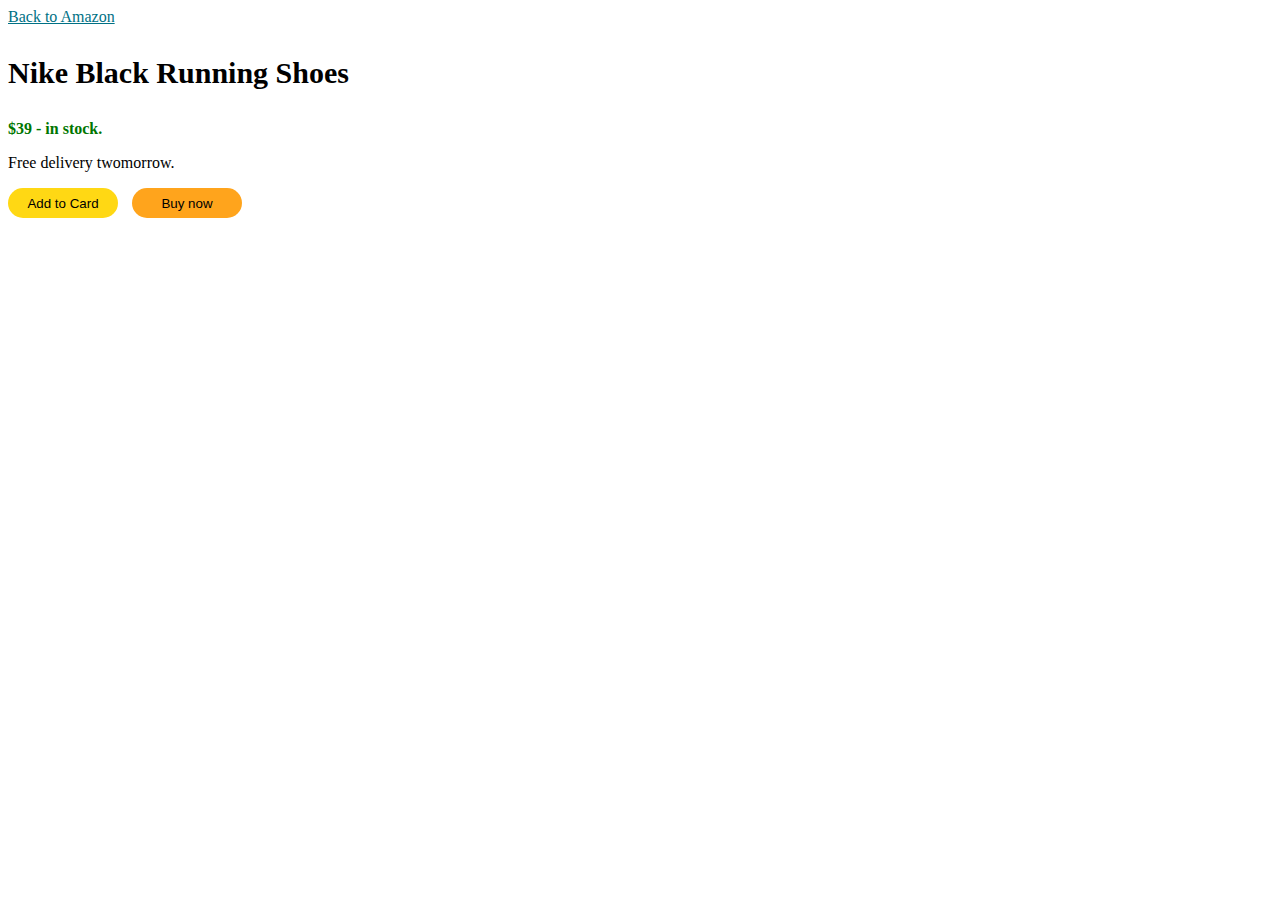
==== index.html @ bd8a2bbf "Rename me.html to index.html" ====
<!DOCTYPE html>
<html lang="en">
<head>
    <meta charset="UTF-8">
    <meta http-equiv="X-UA-Compatible" content="IE=edge">
    <meta name="viewport" content="width=device-width, initial-scale=1.0">
    <title>Document</title>
</head>
<body>
    <style>
        .amazon{
        color: rgb(0, 113, 133);
        }
        .nike{
        font-size: 30px;
        font-weight: bold;
        }
        
        .stock{
        
        color: rgb(0,118,0);
        font-weight: bold;
        }
        .button1{
        border: none;
        border-radius:15px;
        background-color:rgb(255,216,20) ;
        height: 30px;
        width: 110px;
        cursor: pointer;
        transition: height 1s, width 1s;
        vertical-align: top;
        }
        .button2{
            height: 30px;
        width: 110px;
        background-color: rgb(255,164,28);
        border: none;
        border-radius: 15px;
        cursor: pointer;
        margin-left: 10px;
        transition: box-shadow 0.25s;
        vertical-align:top;
        
        }
        .button1:hover{
        height: 50px;
        width: 160px;
        
        }
        .button1:active{
            opacity: 0.5;
        }
        .button2:hover{
        box-shadow: 5px 5px 5px rgba(0, 0, 0, 0.25) ;
        
        }
        .button2:active{
        margin-top: 4px;
        margin-left: 12px;
        
        }
        
        </style>
        
        
        
        
        <a href="https://www.amazon.com/" class="amazon">Back to Amazon</a>
        
        <p class="nike">Nike Black Running Shoes</p>
        
        <p class="stock">$39 - in stock.</p>
        
        <p>Free delivery twomorrow.</p>
        
        <button class="button1">Add to Card</button>
        
        <button class="button2">Buy now</button>
        
</body>
</html>
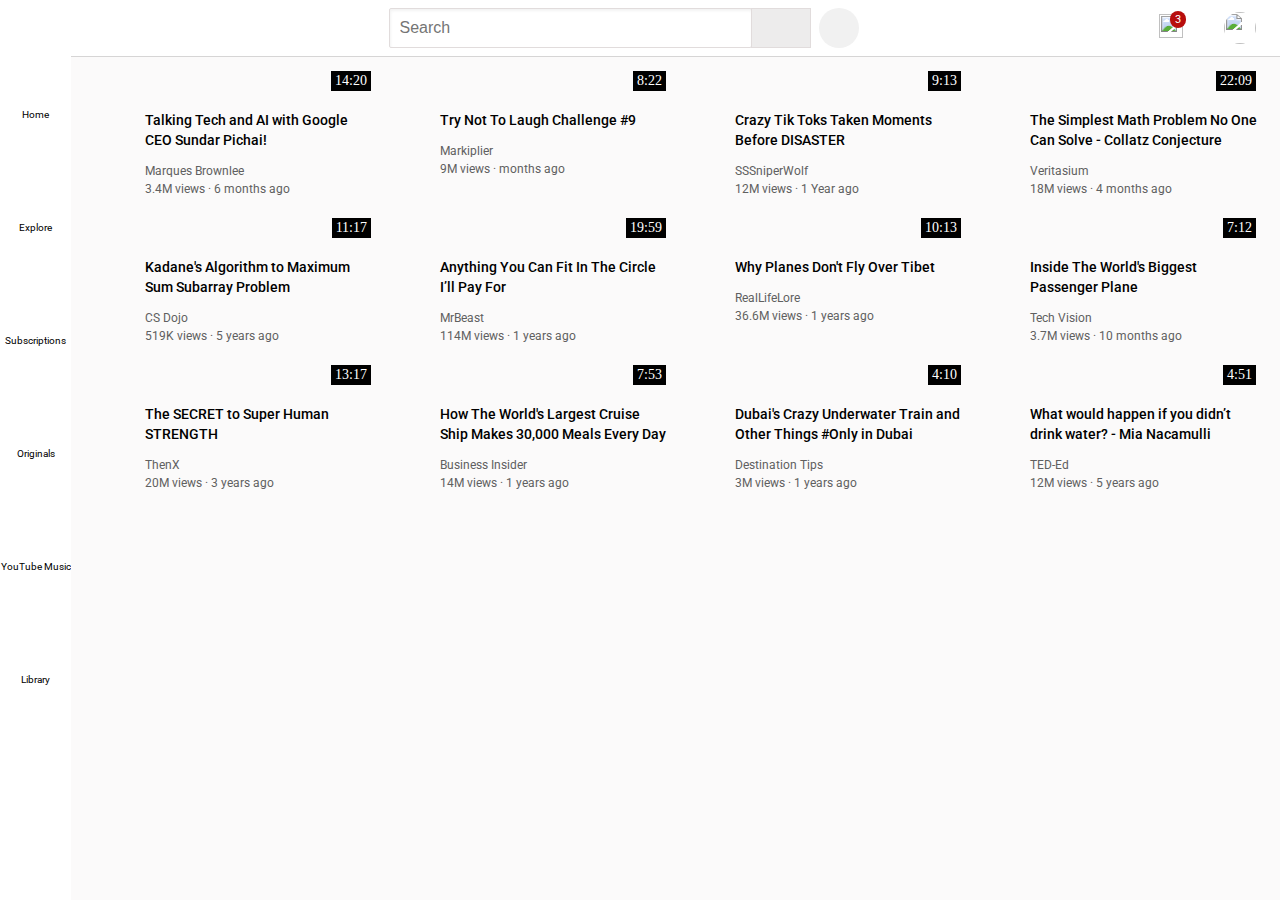
==== commit 40f55dde: "Rename youtube.html to index.html" ====
--- a/index.html
+++ b/index.html
@@ -1,82 +1,376 @@
 <!DOCTYPE html>
-<html lang="en">
-<head>
-    <meta charset="UTF-8">
-    <meta http-equiv="X-UA-Compatible" content="IE=edge">
-    <meta name="viewport" content="width=device-width, initial-scale=1.0">
-    <title>Document</title>
-</head>
-<body>
-    <style>
-        .amazon{
-        color: rgb(0, 113, 133);
-        }
-        .nike{
-        font-size: 30px;
-        font-weight: bold;
-        }
+<html>
+    <head>
+        <title>YouTube</title>
         
-        .stock{
-        
-        color: rgb(0,118,0);
-        font-weight: bold;
-        }
-        .button1{
-        border: none;
-        border-radius:15px;
-        background-color:rgb(255,216,20) ;
-        height: 30px;
-        width: 110px;
-        cursor: pointer;
-        transition: height 1s, width 1s;
-        vertical-align: top;
-        }
-        .button2{
-            height: 30px;
-        width: 110px;
-        background-color: rgb(255,164,28);
-        border: none;
-        border-radius: 15px;
-        cursor: pointer;
-        margin-left: 10px;
-        transition: box-shadow 0.25s;
-        vertical-align:top;
-        
-        }
-        .button1:hover{
-        height: 50px;
-        width: 160px;
-        
-        }
-        .button1:active{
-            opacity: 0.5;
-        }
-        .button2:hover{
-        box-shadow: 5px 5px 5px rgba(0, 0, 0, 0.25) ;
-        
-        }
-        .button2:active{
-        margin-top: 4px;
-        margin-left: 12px;
-        
-        }
-        
-        </style>
-        
-        
-        
-        
-        <a href="https://www.amazon.com/" class="amazon">Back to Amazon</a>
-        
-        <p class="nike">Nike Black Running Shoes</p>
-        
-        <p class="stock">$39 - in stock.</p>
-        
-        <p>Free delivery twomorrow.</p>
-        
-        <button class="button1">Add to Card</button>
-        
-        <button class="button2">Buy now</button>
-        
-</body>
+
+    </head>
+     <body>
+            <link rel="stylesheet" href="logo.css">
+            <link rel="stylesheet" href="youtube.css">
+            <link rel="stylesheet" href="<link rel="preconnect" href="https://fonts.googleapis.com">
+            <link rel="preconnect" href="https://fonts.gstatic.com" crossorigin>
+            <link href="https://fonts.googleapis.com/css2?family=Roboto:wght@400;500;700&display=swap" rel="stylesheet">
+            
+    <div class="head">
+        <div class="left">
+            <img class="logo-hamburger" src="logo/hamburger-menu.svg" alt="">
+            <img class="logo-youtube" src="logo/youtube-logo.svg" alt="">
+        </div>
+        <div class="middle">
+            <input class="search-bar" type="text" placeholder="Search">
+            <button class="button-search">
+                <img class="logo-search" src="logo/search.svg" alt="">
+                <div class="hover">
+                    Search
+                </div>
+            </button>
+            <button class="button-voice"><img class="logo-voice" src="logo/voice-search-icon.svg" alt="">
+            <div class="hover">
+                Search with my voice
+            </div>
+            </button>
+        </div>
+        <div class="right">
+            <div class="hover-right">
+                <img class="logo-upload" src="logo/upload.svg" alt="">
+                <div class="hover">
+                    Create
+                </div>
+            </div>
+            <div class="hover-right">
+                <img class="logo-apps" src="logo/youtube-apps.svg" alt="">
+                <div class="hover">
+                    YouTube Apps
+                </div>
+            </div>
+            <div class="hover-right">
+                <div class="for-notifications">
+                    <img class="logo-notifications"  src="logo/notifications.svg" alt="">
+                    <div class="three">3</div>
+                </div>
+                <div class="hover">
+                    Notifications
+                </div>
+            </div>
+            <img class="logo-channel" src="logo/my-channel.jpeg" alt="">
+        </div>
+    </div>
+    <div class="side-bar">
+        <div class="side-bar-div">
+         <img src="logo/home.svg" alt="">
+         <div class="side-bar-logo">Home</div>
+        </div>  
+        <div class="side-bar-div">
+         <img src="logo/explore (1).svg" alt="">
+         <div class="side-bar-logo">Explore</div>
+        </div>
+        <div class="side-bar-div">
+         <img src="logo/subscriptions.svg" alt="">
+         <div class="side-bar-logo">Subscriptions</div>
+        </div>
+        <div class="side-bar-div"> 
+         <img src="logo/originals.svg" alt="">
+         <div class="side-bar-logo">Originals</div>
+        </div> 
+        <div class="side-bar-div">
+         <img src="logo/youtube-music.svg" alt="">
+         <div class="side-bar-logo">YouTube Music</div>
+        </div> 
+        <div class="side-bar-div">
+         <img src="logo/library.svg" alt="">
+         <div class="side-bar-logo">Library</div>
+        </div> 
+    </div>
+    <div class="div-video">
+            <div class="main-div">
+                <div class="div-thumbnail">
+                    <img class="channel-thumbnail" src="thumbnail/thumbnail-1.webp" alt="">
+                    <div class="video-time">14:20</div>
+                </div>
+                <div class="div-profile-text">
+                    <div>
+                        <img class="channel-profile" src="channel-1.jpeg" alt="">
+                      
+                    </div>
+                    <div>
+                        <p class="channel-title">
+                            Talking Tech and AI with Google CEO Sundar Pichai!
+                        </p>
+                        <p class="channel-name">
+                            Marques Brownlee
+                        </p>
+                        <p class="channel-view">
+                            3.4M views &#183; 6 months ago
+                        </p>
+                    </div>
+
+                </div>
+            </div>
+            <div class="main-div">
+                <div class="div-thumbnail">
+                    <img class="channel-thumbnail" src="thumbnail/thumbnail-2.webp" alt="">
+                    <div class="video-time">8:22</div>
+
+                </div>
+                <div class="div-profile-text">
+                    <div>
+                        <img class="channel-profile" src="channel-2.jpeg" alt="">
+                    </div>
+                    <div>
+                        <p class="channel-title">
+                            Try Not To Laugh Challenge #9    
+                        </p>
+                        <p class="channel-name">
+                            Markiplier                       
+                        </p>
+                        <p class="channel-view">
+                            9M views &#183;  months ago
+                        </p>
+                    </div>
+
+                </div>
+            </div>
+            <div class="main-div">
+                <div class="div-thumbnail">
+                    <img class="channel-thumbnail" src="thumbnail/thumbnail-3.webp" alt="">
+                    <div class="video-time">9:13</div>
+
+                </div>
+                <div class="div-profile-text">
+                    <div>
+                        <img class="channel-profile" src="channel-3.jpeg" alt="">
+                    </div>
+                    <div>
+                        <p class="channel-title">
+                            Crazy Tik Toks Taken Moments Before DISASTER
+                        </p>
+                        <p class="channel-name">
+                            SSSniperWolf                       
+                        </p>
+                        <p class="channel-view">
+                            12M views &#183; 1 Year ago
+                        </p>
+                    </div>
+
+                </div>
+            </div>
+            <div class="main-div">
+                <div class="div-thumbnail">
+                    <img class="channel-thumbnail" src="thumbnail/thumbnail-4.webp" alt="">
+                    <div class="video-time">22:09</div>
+
+                </div>
+                <div class="div-profile-text">
+                    <div>
+                        <img class="channel-profile" src="channel-4.jpeg" alt="">
+                    </div>
+                    <div>
+                        <p class="channel-title">
+                            The Simplest Math Problem No One Can Solve - Collatz Conjecture                        
+                        </p>
+                        <p class="channel-name">
+                            Veritasium                        
+                        </p>
+                        <p class="channel-view">
+                            18M views &#183; 4 months ago
+                        </p>
+                    </div>
+
+                </div>
+            </div>
+            <div class="main-div">
+                <div class="div-thumbnail">
+                    <img class="channel-thumbnail" src="thumbnail/thumbnail-5.webp" alt=""> <div class="video-time">11:17</div>
+
+                </div>
+                <div class="div-profile-text">
+                    <div>
+                        <img class="channel-profile" src="channel-5.jpeg" alt="">
+                    </div>
+                    <div>
+                        <p class="channel-title">
+                            Kadane's Algorithm to Maximum Sum Subarray Problem                        </p>
+                        <p class="channel-name">
+                            CS Dojo                        
+                        </p>
+                        <p class="channel-view">
+                            519K views &#183; 5 years ago
+                        </p>
+                    </div>
+
+                </div>
+            </div>
+            <div class="main-div">
+                <div class="div-thumbnail">
+                    <img class="channel-thumbnail" src="thumbnail/thumbnail-6.webp" alt="">
+                    <div class="video-time">19:59</div>
+
+                </div>
+                <div class="div-profile-text">
+                    <div>
+                        <img class="channel-profile" src="channel-6.jpeg" alt="">
+                    </div>
+                    <div>
+                        <p class="channel-title">
+                            Anything You Can Fit In The Circle I’ll Pay For                        
+                        </p>
+                        <p class="channel-name">
+                            MrBeast                        
+                        </p>
+                        <p class="channel-view">
+                            114M views &#183; 1 years ago
+                        </p>
+                    </div>
+
+                </div>
+            </div>
+            <div class="main-div">
+                <div class="div-thumbnail">
+                    <img class="channel-thumbnail" src="thumbnail/thumbnail-7.webp" alt="">
+                    <div class="video-time">10:13</div>
+
+                </div>
+                <div class="div-profile-text">
+                    <div>
+                        <img class="channel-profile" src="channel-7.jpeg" alt="">
+                    </div>
+                    <div>
+                        <p class="channel-title">
+                            Why Planes Don't Fly Over Tibet                        
+                        </p>
+                        <p class="channel-name">
+                            RealLifeLore                        
+                        </p>
+                        <p class="channel-view">
+                            36.6M views &#183; 1 years ago
+                        </p>
+                    </div>
+
+                </div>
+            </div>
+            <div class="main-div">
+                <div class="div-thumbnail">
+                    <img class="channel-thumbnail" src="thumbnail/thumbnail-8.webp" alt="">
+                    <div class="video-time">7:12</div>
+
+                </div>
+                <div class="div-profile-text">
+                    <div>
+                        <img class="channel-profile" src="channel-8.jpeg" alt="">
+                    </div>
+                    <div>
+                        <p class="channel-title">
+                            Inside The World's Biggest Passenger Plane                        
+                        </p>
+                        <p class="channel-name">
+                            Tech Vision                        
+                        </p>
+                        <p class="channel-view">
+                            3.7M views &#183; 10 months ago
+                        </p>
+                    </div>
+
+                </div>
+            </div>
+            <div class="main-div">
+                <div class="div-thumbnail">
+                    <img class="channel-thumbnail" src="thumbnail/thumbnail-9.webp" alt="">
+                    <div class="video-time">13:17</div>
+
+                </div>
+                <div class="div-profile-text">
+                    <div>
+                        <img class="channel-profile" src="channel-9.jpeg" alt="">
+                    </div>
+                    <div>
+                        <p class="channel-title">
+                            The SECRET to Super Human STRENGTH                        
+                        </p>
+                        <p class="channel-name">
+                            ThenX                        
+                        </p>
+                        <p class="channel-view">
+                            20M views &#183; 3 years ago
+                        </p>
+                    </div>
+
+                </div>
+            </div>
+            <div class="main-div">
+                <div class="div-thumbnail">
+                    <img class="channel-thumbnail" src="thumbnail/thumbnail-10.webp" alt="">
+                    <div class="video-time">7:53</div>
+
+                </div>
+                <div class="div-profile-text">
+                    <div>
+                        <img class="channel-profile" src="channel-10.jpeg" alt="">
+                    </div>
+                    <div>
+                        <p class="channel-title">
+                            How The World's Largest Cruise Ship Makes 30,000 Meals Every Day                        
+                        </p>
+                        <p class="channel-name">
+                            Business Insider                        
+                        </p>
+                        <p class="channel-view">
+                            14M views &#183; 1 years ago
+                        </p>
+                    </div>
+
+                </div>
+            </div>
+            <div class="main-div">
+                <div class="div-thumbnail">
+                    <img class="channel-thumbnail" src="thumbnail/thumbnail-11.webp" alt="">
+                    <div class="video-time">4:10</div>
+
+                </div>
+                <div class="div-profile-text">
+                    <div>
+                        <img class="channel-profile" src="channel-11.jpeg" alt="">
+                    </div>
+                    <div>
+                        <p class="channel-title">
+                            Dubai's Crazy Underwater Train and Other Things #Only in Dubai                        
+                        </p>
+                        <p class="channel-name">
+                            Destination Tips                        
+                        </p>
+                        <p class="channel-view">
+                            3M views &#183; 1 years ago
+                        </p>
+                    </div>
+
+                </div>
+            </div>
+            <div class="main-div">
+                <div class="div-thumbnail">
+                    <img class="channel-thumbnail" src="thumbnail/thumbnail-12.webp" alt="">
+                    <div class="video-time">4:51</div>
+
+                </div>
+                <div class="div-profile-text">
+                    <div>
+                        <img class="channel-profile" src="channel-12.jpeg" alt="">
+                    </div>
+                    <div>
+                        <p class="channel-title">
+                            What would happen if you didn’t drink water? - Mia Nacamulli                        
+                        </p>
+                        <p class="channel-name">
+                            TED-Ed                        
+                        </p>
+                        <p class="channel-view">
+                            12M views &#183; 5 years ago
+                        </p>
+                    </div>
+
+                </div>
+            </div>
+            
+    </div>   
+ 
+     </body>
 </html>
--- a/logo.css
+++ b/logo.css
@@ -0,0 +1,224 @@
+.head{
+    display: flex;
+    height: 56px;
+    justify-content: space-between;
+    position: fixed;
+    top: 0;
+    left: 0;
+    right: 0;
+    background-color: white;
+    border-bottom-width: 1px;
+    border-bottom-style: solid;
+    border-bottom-color: rgb(214, 213, 213);
+    z-index: 100;
+}
+
+.left{
+    width: 200px;
+    display: flex;
+    align-items: center;
+    
+   
+
+}
+.middle{
+    flex: 1;
+    margin-left: 60px;
+    margin-right: 60px;
+    width: 500px;
+    display: flex;
+    align-items: center;
+    max-width: 470px;
+    
+
+}
+.right{
+    width: 180px;
+    display: flex;
+    align-items: center;
+    justify-content: space-between;
+    margin-right: 24px;
+    margin-left: 29px;
+    flex-shrink: 0;
+    font-family: 'Roboto', sans-serif;
+    
+
+}
+.logo-hamburger{
+    height: 24px;
+    margin-left: 25px;
+    margin-right: 25px;
+}
+.logo-youtube{
+    height: 20px;
+
+}
+.logo-search{
+    width: 25px;
+    
+}
+
+.search-bar{
+    flex: 1;
+    height: 36px;
+    border-width: 1px;
+    border-style: solid;
+    font-size: 16px;
+    border-color: rgb(225, 220, 220);
+    padding-left:  10px;
+    border-radius: 2px;
+    box-shadow: inset 1px 2px 3px rgba(0,0,0,0.05);
+    width: 0px;
+    
+}
+
+.button-search{
+    cursor: pointer;
+    height: 40px;
+    width: 60px;
+    border-color:rgb(225, 220, 220) ;
+    border-style: solid;
+    border-width: 1px;
+    background-color: rgb(237, 236, 236);
+    margin-left: -1px;
+    position: relative;
+    display: flex;
+    justify-content: center;
+    align-items: center;    
+}
+.button-voice{
+    cursor: pointer;
+    height: 40px;
+    width: 40px;
+   border-radius: 50%;
+   border-style: none;
+   margin-left: 8px;
+   background-color: rgb(241, 241, 241);
+   display: flex;
+   justify-content: center;
+   align-items: center;
+    
+   
+}
+.logo-voice{
+    width: 24px;
+}
+.logo-upload{
+    height: 24px;
+    cursor: pointer;
+}
+.logo-apps{
+    height: 24px;
+    cursor: pointer;
+
+}
+.logo-notifications{
+    height: 24px;
+    width: 24px;
+    cursor: pointer;
+
+}
+.logo-channel{
+    height: 32px;
+    width: 32px;
+    border-radius: 50%;
+    cursor: pointer;
+}
+.side-bar{
+    position: fixed;
+    width: 71px;
+    left: 0;
+    bottom: 0;
+    top: 55px ;
+    display: flex;
+    justify-content: center;
+    flex-direction: column;
+    flex-shrink: 0;
+    padding-bottom: 200px;
+    justify-content: space-between;
+    background-color: white;
+    padding-top: 5px;
+    z-index: 200;
+
+}
+.for-notifications{
+    position: relative;
+    
+}
+.three{
+    position: absolute;
+    top: -3px;
+    right: -3px;
+    color: white;
+    background-color: rgb(184, 13, 13);
+    font-size: 11px;
+    padding-top:2px ;
+    padding-bottom: 2px;
+    padding-left: 5px;
+    padding-right: 5px;
+    font-family: 'Roboto', sans-serif;    border-radius: 10px;
+    
+}
+.side-bar-div{
+    
+    height: 74px;
+   justify-content: center;
+    flex-direction: column;
+    align-items: center;
+    display: flex;
+    flex-shrink: 0;
+   
+
+}
+.side-bar-div:hover{
+   background-color: rgb(225, 224, 224);
+   cursor: pointer;
+}
+
+.side-bar-logo{
+
+    font-size: 10px;
+    font-family: 'Roboto', sans-serif;;
+    font-weight: 400;
+
+    
+    
+}
+.side-bar img{
+    height: 24px;
+    margin: 5px;
+}
+.hover{
+    position: absolute;
+    bottom: -42px;
+    background-color: rgba(95,95,95,0.9);
+    padding-left: 6px;
+    padding-right: 6px;
+    padding-top: 10px;
+    padding-bottom: 10px;
+    border-radius: 2px;
+    color: white;
+    opacity: 0;
+    transition: opacity 0.15s;
+    pointer-events: none;
+    white-space: nowrap;
+    font-size: 12px;
+
+}
+.button-search:hover .hover{
+    opacity: 1;
+}
+.button-voice:hover .hover{
+    opacity: 1;
+}
+.hover-right{
+    display: flex;
+    justify-content: center;
+    align-items: center;
+   
+}
+.hover-right:hover .hover{
+    opacity: 1;
+}
+
+
--- a/youtube.css
+++ b/youtube.css
@@ -0,0 +1,79 @@
+p{
+    font-family: 'Roboto', sans-serif;
+}
+body{
+    margin: 0px;
+    padding-top: 80px;
+    padding-left:95px ;
+    padding-bottom: 300px;
+    background-color: rgb(251, 250, 250);
+    padding-right: 20px;
+}
+.channel-thumbnail{
+    width: 100%;
+    
+}
+.div-thumbnail{
+    width: 100%;
+    position: relative;
+    
+}
+.channel-name{
+    color: rgb(96, 96,96);
+    font-size: 12px;
+    margin-top: 12px;
+    margin-bottom: 4px;
+
+
+}
+.channel-view{
+    color: rgb(96, 96,96);
+    font-size: 12px;
+    margin-bottom: 16px;
+    margin-top: 0px;
+}
+.channel-profile{
+    border-radius: 50%;
+   width: 40px;
+   margin-top: 12px;
+
+}   
+.div-profile-text{
+    display: grid;
+    grid-template-columns: 50px 1fr;
+    
+   
+}
+
+.channel-title{
+    margin-top: 12px;
+    font-size: 14px;
+    font-weight: 550;
+    font-family: 'Roboto', sans-serif;
+    font-weight: 500;
+    line-height: 20px;
+    
+
+}
+.div-video{
+    display: grid;
+    grid-template-columns: 1fr 1fr 1fr 1fr;
+    row-gap: 15px;
+    column-gap: 15px;
+}
+.video-time{
+    position: absolute;
+    bottom: 7px;
+    right: 4px;
+    background-color: rgb(0, 0, 0);
+    color: white;
+    font-size: 14px;
+    padding-left: 4px;
+    padding-right: 4px;
+    padding-top: 2px;
+    padding-bottom: 2px;
+}
+
+
+
+
